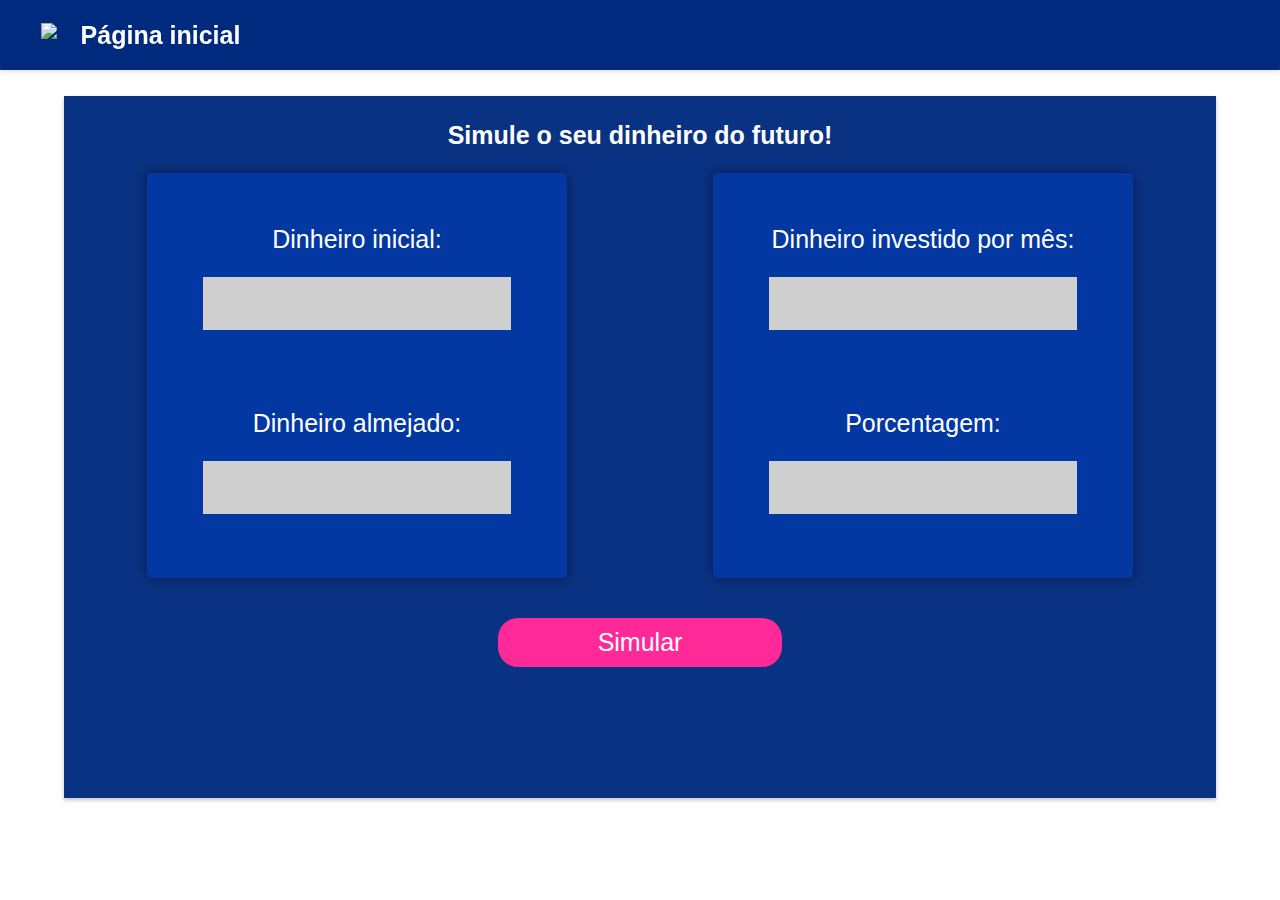
==== simulador.html @ 277ca398 "Simulador + responsividade CF" ====
<!DOCTYPE html>
<html lang="en">

<head>
    <meta charset="UTF-8">
    <meta name="viewport" content="width=device-width, initial-scale=1.0">
    <link rel="stylesheet" href="style-simulador.css">
    <title>Simulador</title>
</head>

<body>
    <header>
        <nav>
            <div>
                <a style="font-weight: 800; font-size: 1.2em; color: rgb(0, 0, 0);" href="index.html">
                    <img src="estilo/Assets/arrow.png" alt="calculadora" width="30" height="25" class="mr-2" />
                    <p>Página inicial</p>
                </a>
            </div>
        </nav>

    </header>
    <div class="container">
        <form>
            <h2>Simule o seu dinheiro do futuro!</h2>
            <div class="container-selinputs">


                <div class="division1">
                    <div class="selInputs">
                        <label for="dinheiroInicial">Dinheiro inicial:</label> <input type="number" id="dinheiroInicial"
                            name="dinheiroInicial" class="inputs">
                    </div>
                    <div class="selInputs">
                        <label for="dinheiroInicial">Dinheiro almejado:</label> <input type="number"
                            id="dinheiroAlmejado" name="dinheiroAlmejado" class="inputs">
                    </div>
                </div>
                <div class="division1">
                    <div class="selInputs">
                        <label for="dinheiroMes">Dinheiro investido por mês:</label> <input type="number"
                            id="dinheiroMes" name="dinheiroMes" class="inputs">
                    </div>
                    <div class="selInputs">
                        <label for="porcentagem">Porcentagem:</label> <input type="number" id="porcentagem"
                            name="porcentagem" class="inputs">
                    </div>
                </div>
            </div>

            <button id="buttonConfirm">Simular</button>
        </form>
        <div id="resultado">
        </div>
    </div>

    <script src="scriptSimulador.js"></script>
</body>

</html>
---- style-simulador.css ----
* {
    margin: 0;
    padding: 0;
    box-sizing: border-box;
    color: white !important
}

body {
    font-family: 'Inter', sans-serif !important;
    background-image: url("estilo/Assets/background.jpg");
    background-size: cover;
    background-repeat: repeat;
    background-position: center center;
    height: 100vh;
    color: #333;
    line-height: 1.6;
    padding-top: 60px;

}

header {
    position: fixed;
    top: 0;
    left: 0;
    width: 100%;
    padding: 15px;
    box-shadow: 0 2px 4px rgba(0, 0, 0, 0.1);
    z-index: 999;
    background-color: rgb(0, 42, 125);
}

nav {
    display: flex;
    margin-left: 2vw;
}

nav div {
    display: flex;
    align-items: center;
}

a {
    font-weight: 800;
    font-size: 1.2em;
    color: rgb(0, 0, 0);
    display: flex;
    align-items: center;
    text-decoration: none;
}

a img {
    margin-right: 5px;
}

.container {
    background-color: rgba(0, 42, 125, 0.959);
    box-shadow: 0 2px 4px rgba(0, 0, 0, 0.253);
    width: 70vw;
    height: 81vh;
    margin: 4vh auto;
    padding: 10px
}

.container h2 {
    text-align: center;
    margin-top: 1vh;
    margin-bottom: 2vh;
}

.division1 {
    background-color: rgba(3, 56, 163, 0.959);
    display: flex;
    flex-direction: column;
    justify-content: space-around;
    box-shadow: 0 2px 4px rgba(0, 0, 0, 0.253);
    height: 40vh;
    box-sizing: border-box;
    padding: 2vh;
    box-shadow: 3px 3px 10px rgba(0, 0, 0, 0.219), -3px -3px 10px rgba(0, 0, 0, 0.219);
    border-radius: 1%;
}

.container-selinputs {
    display: flex;
    justify-content: space-around;
}

.selInputs {
    font-size: 1.1rem;
    display: flex;
    width: 30vw;
    flex-direction: column;
    text-align: center;
}

.inputs {
    background: rgb(207, 207, 207) !important;
    border: none;
    font-size: 16px;
    height: auto;
    margin: 0;
    outline: 0;
    padding: 12px;
    width: 80%;
    background-color: #e8eeef;
    color: #2c2c2c !important;
    margin: 2vh auto;
}

.inputs:hover {
    background-color: #ff168e;
    box-shadow: 3px 3px 10px rgba(0, 0, 0, 0.219), -3px -3px 10px rgba(0, 0, 0, 0.219);
}

#buttonConfirm {
    border: 0;
    border-radius: 20px;
    padding: 10px 100px;
    margin: 25px auto 0 auto;
    cursor: pointer;
    background-color: #FF2A97;
    transition: background-color 0.3s, box-shadow 0.3s;
    text-decoration: none;
    color: white;
    text-align: center;
    display: block;
    font-size: 1.1rem;
}

#buttonConfirm:hover {
    background-color: #ff168e;
    box-shadow: 3px 3px 10px rgba(0, 0, 0, 0.219), -3px -3px 10px rgba(0, 0, 0, 0.219);
}

#resultado {
    display: flex;
    justify-content: center;
    align-items: center;
    text-align: center;
    font-size: 1.5rem;

}

@media (max-width: 1280px) {
    * {
        font-size: 25px !important;
    }

    .container {
        width: 90vw;
        height: 78vh;
    }
}

.division1 {
    height: 45vh;
}

nav a p {
    margin-left: 7px;
}

#buttonConfirm {
    margin-top: 40px;
}

@media (max-width: 1024px) {
    * {
        font-size: 30px !important;
    }

    .container {
        width: 90vw;
        height: 70vh;
    }
}

.division1 {
    height: 45vh;
}

nav a p {
    margin-left: 7px;
}

#buttonConfirm {
    margin-top: 40px;
}

#resultado {
    margin-top: 20px
}

@media (max-width: 950px) {
    * {
        font-size: 30px !important;
    }

    .container {
        width: 90vw;
    }
}

nav a p {
    margin-left: 7px;
}

#buttonConfirm {
    margin-top: 40px;
}

@media (max-width: 768px) {
    * {
        font-size: 25px !important;
    }

    .container {
        width: 90vw;
        height: 72vh;
    }
}

nav a p {
    margin-left: 7px;
}

#buttonConfirm {
    margin-top: 40px;
}


@media (max-width: 600px) {
    * {
        font-size: 20px !important;
    }

    .container {
        width: 90vw;
        height: 75vh;
    }
}

nav a p {
    margin-left: 5px;
}

@media (max-width: 400px) {
    * {
        font-size: 14px !important;
    }

    .container {
        width: 90vw;
        height: 76vh;
    }
}
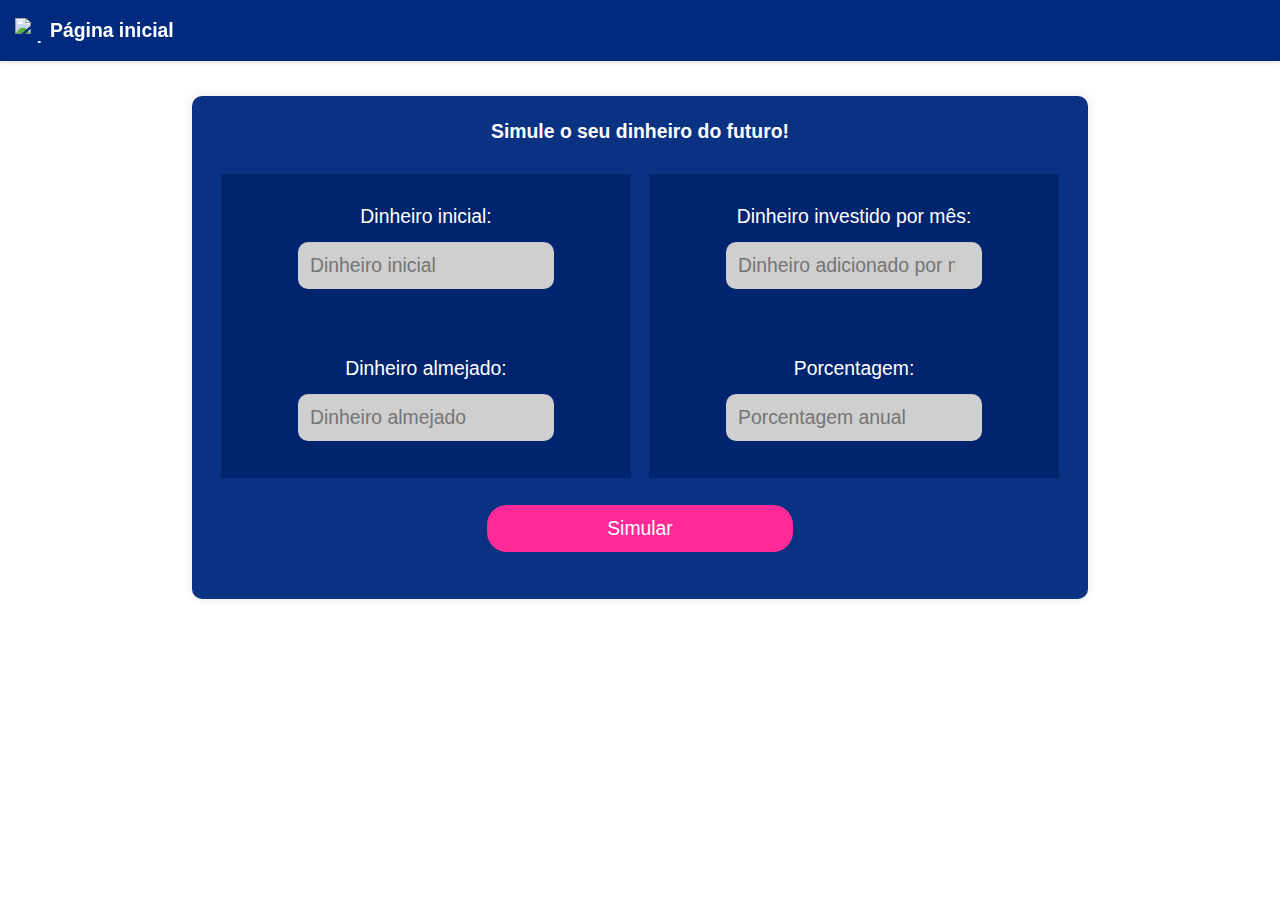
==== commit dc1ea57e: "Responsividade + Eye blind + Textos + Placeholders" ====
--- a/simulador.html
+++ b/simulador.html
@@ -4,7 +4,7 @@
 <head>
     <meta charset="UTF-8">
     <meta name="viewport" content="width=device-width, initial-scale=1.0">
-    <link rel="stylesheet" href="style-simulador.css">
+    <link rel="stylesheet" href="styles-simulador.css">
     <title>Simulador</title>
 </head>
 
@@ -12,49 +12,52 @@
     <header>
         <nav>
             <div>
-                <a style="font-weight: 800; font-size: 1.2em; color: rgb(0, 0, 0);" href="index.html">
-                    <img src="estilo/Assets/arrow.png" alt="calculadora" width="30" height="25" class="mr-2" />
-                    <p>Página inicial</p>
-                </a>
-            </div>
+                <a style="font-weight: 800; font-size: 1.2em;" href="index.html">
+                  <img src="estilo/Assets/arrow.png" alt="calculadora" width="30" height="25" />
+                  Página inicial</a>
+              </div>
         </nav>
-
     </header>
     <div class="container">
         <form>
             <h2>Simule o seu dinheiro do futuro!</h2>
             <div class="container-selinputs">
-
-
-                <div class="division1">
+                <div class="division">
                     <div class="selInputs">
-                        <label for="dinheiroInicial">Dinheiro inicial:</label> <input type="number" id="dinheiroInicial"
+                        <label for="dinheiroInicial">Dinheiro inicial:</label>
+                        <input type="number" placeholder="Dinheiro inicial" id="dinheiroInicial"
                             name="dinheiroInicial" class="inputs">
                     </div>
                     <div class="selInputs">
-                        <label for="dinheiroInicial">Dinheiro almejado:</label> <input type="number"
-                            id="dinheiroAlmejado" name="dinheiroAlmejado" class="inputs">
+                        <label for="dinheiroInicial">Dinheiro almejado:</label>
+                        <input type="number" id="dinheiroAlmejado" placeholder="Dinheiro almejado"
+                            name="dinheiroAlmejado" class="inputs">
                     </div>
                 </div>
-                <div class="division1">
+                <div class="division">
                     <div class="selInputs">
-                        <label for="dinheiroMes">Dinheiro investido por mês:</label> <input type="number"
-                            id="dinheiroMes" name="dinheiroMes" class="inputs">
+                        <label for="dinheiroMes">Dinheiro investido por mês:</label>
+                        <input type="number" id="dinheiroMes" placeholder="Dinheiro adicionado por mês"
+                            name="dinheiroMes" class="inputs">
                     </div>
                     <div class="selInputs">
-                        <label for="porcentagem">Porcentagem:</label> <input type="number" id="porcentagem"
-                            name="porcentagem" class="inputs">
+                        <label for="porcentagem">Porcentagem:</label>
+                        <input type="number" id="porcentagem" name="porcentagem"
+                            placeholder="Porcentagem anual" class="inputs">
                     </div>
                 </div>
             </div>
 
-            <button id="buttonConfirm">Simular</button>
+            <div class="container2">
+                <button id="buttonConfirm">Simular</button>
+
         </form>
         <div id="resultado">
         </div>
+        </div>
     </div>
-
-    <script src="scriptSimulador.js"></script>
 </body>
 
+<script src="scriptSimulador.js"></script>
+
 </html>--- a/styles-simulador.css
+++ b/styles-simulador.css
@@ -0,0 +1,188 @@
+/* Reset de margin e padding */
+* {
+    margin: 0;
+    padding: 0;
+    box-sizing: border-box;
+    color: white !important;
+    font-size: 1.1rem !important;
+  }
+  
+  /* Estilos gerais para o corpo da página */
+  body {
+    font-family: 'Inter', sans-serif;
+    background-image: url("estilo/Assets/background.jpg");
+    background-size: cover;
+    background-repeat: repeat;
+    background-position: center center;
+    height: 100vh !important;
+    color: #333;
+    line-height: 1.6;
+    padding-top: 60px;
+  }
+  
+  /* Estilos para o cabeçalho */
+  header {
+    position: fixed;
+    top: 0;
+    left: 0;
+    width: 100%;
+    padding: 15px;
+    box-shadow: 0 2px 4px rgba(0, 0, 0, 0.1);
+    z-index: 999;
+    background-color: rgb(0, 42, 125);
+  }
+  
+  nav {
+    display: flex !important;
+    flex-direction: row;
+    justify-content: space-between;
+  }
+  
+  header nav a {
+    text-decoration: none;
+    align-items: center;
+    display: flex;
+  }
+  
+  header nav a img {
+    margin-right: 5px; /* Adiciona um espaço entre a imagem e o texto */
+}
+.container {
+    width: 70vw;
+    height: auto;
+    margin: 4vh auto;
+    padding: 20px;
+    background-color: rgba(0, 42, 125, 0.959);
+    border-radius: 10px;
+    box-shadow: 0 0 10px rgba(0, 0, 0, 0.1);
+}
+
+.container h2 {
+    text-align: center;
+    margin-bottom: 3vh;
+}
+
+.container-selinputs {
+    display: flex;
+    justify-content: space-between;
+    margin: 0 auto;
+}
+
+.division {
+    text-align: center;
+    flex: 1;
+    display: flex;
+    flex-direction: column;
+    align-items: center;
+    background-color: rgb(0, 37, 110);
+    margin: 0 1vh
+}
+
+.selInputs {
+    margin: 3vh 3vw;
+    display: flex;
+    flex-direction: column;
+    align-items: center;
+    width: 20vw;
+}
+
+.selInputs label {
+    display: block;
+    margin-bottom: 5px;
+}
+
+.inputs {
+  background: rgb(207, 207, 207) !important;
+  border-radius: 10px;
+  border: none;
+  font-size: 16px;
+  height: auto;
+  margin: 0;
+  outline: 0;
+  padding: 12px;
+  width: 100%;
+  background-color: #e8eeef;
+  color: #333 !important;
+  box-shadow: 0 1px 0 rgba(0, 0, 0, 0.03) inset;
+  margin-bottom: 10px;
+  margin-top: 5px;
+}
+
+.container2 {
+    margin-top: 3vh;
+    text-align: center;
+}
+
+#resultado {
+    margin-top: 3vh;
+    font-weight: bold;
+    font-size: 1.2rem !important;
+}
+
+#buttonConfirm {
+    border: 0;
+    border-radius: 20px;
+    padding: 12px 120px;
+    margin: 10px auto;
+    cursor: pointer;
+    background-color: #FF2A97;
+    transition: background-color 0.3s, box-shadow 0.3s;
+    text-decoration: none;
+    color: white;
+    text-align: center;
+    display: block;
+    opacity: 0;
+    transform: translateX(3000px);
+    transition: opacity 1s ease, transform 1s ease;
+  }
+  
+  #buttonConfirm {
+
+    opacity: 1;
+    transform: translateX(0);
+  }
+  
+  #buttonConfirm:hover {
+
+    background-color: #ff168e;
+    box-shadow: 3px 3px 10px rgba(0, 0, 0, 0.562), -3px -3px 10px rgba(0, 0, 0, 0.219);
+    transform: scale(1.05);
+    transition: transform 0.3s ease;
+  }
+  @media (max-width: 768px) {
+
+    .selInputs {
+        min-width: 23vw;
+    }
+
+    * {
+        font-size: 1rem !important;
+    }
+
+    .container {
+        width: 90vw;
+    }
+
+#buttonConfirm {
+    padding: 12px 40px;
+}
+}
+
+    @media (max-width: 400px) {
+
+        .selInputs {
+            min-width: 23vw;
+        }
+
+        * {
+            font-size: 1rem !important;
+        }
+    
+        .container {
+            width: 90vw;
+        }
+
+    #buttonConfirm {
+        padding: 12px 40px;
+    }
+}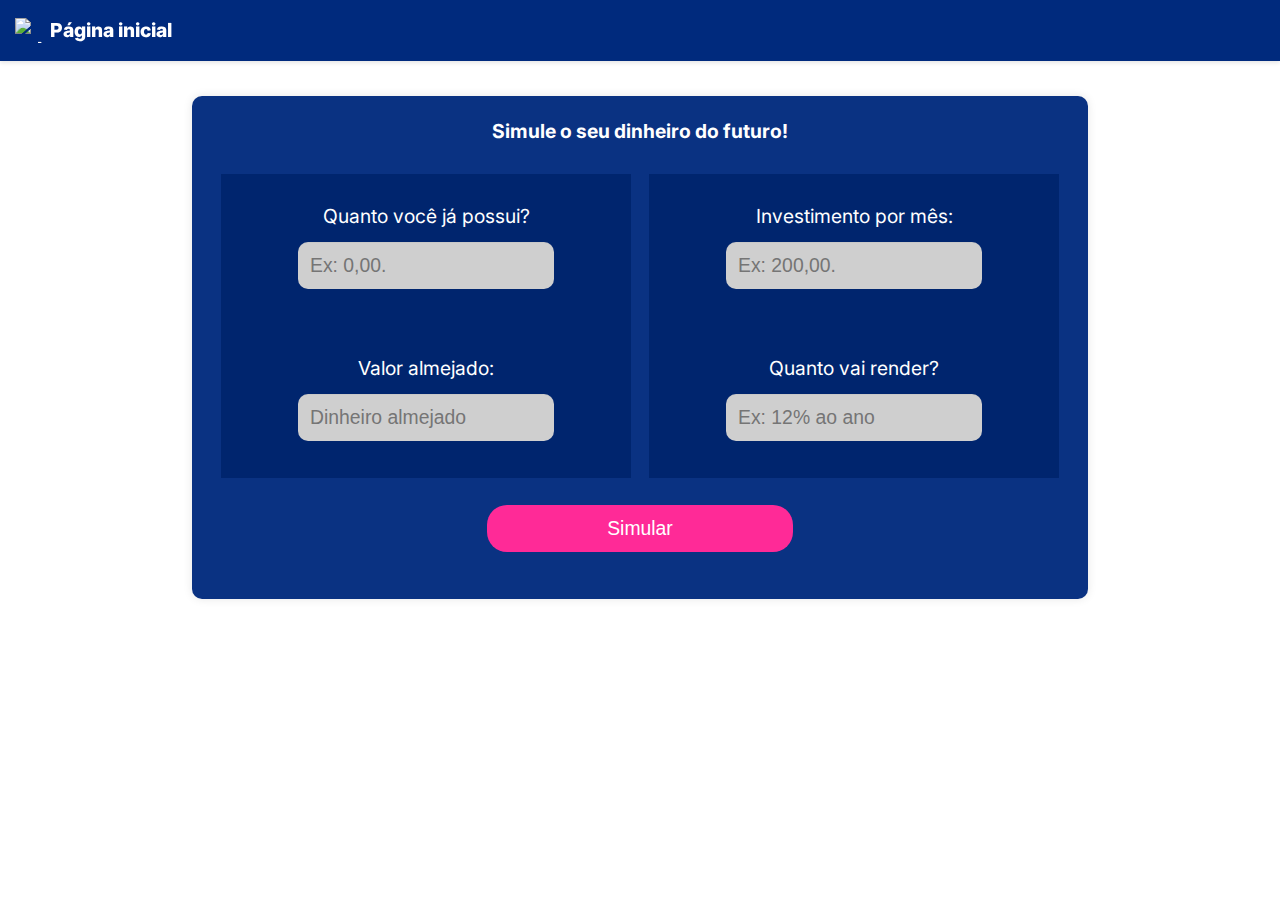
==== commit 61cc46c8: "Correção de bug - valor númerico interpretado / Adição de small / Adição de Icon / Alteração Placeho" ====
--- a/simulador.html
+++ b/simulador.html
@@ -5,7 +5,12 @@
     <meta charset="UTF-8">
     <meta name="viewport" content="width=device-width, initial-scale=1.0">
     <link rel="stylesheet" href="styles-simulador.css">
-    <title>Simulador</title>
+    <link rel="stylesheet" href="estilo/BootStrap/bootstrap.min.css" />
+    <link rel="icon" href="estilo/Assets/favicon.png" type="image/x-icon" />
+    <link rel="preconnect" href="https://fonts.googleapis.com">
+    <link rel="preconnect" href="https://fonts.gstatic.com" crossorigin>
+    <link href="https://fonts.googleapis.com/css2?family=Inter:wght@100..900&display=swap" rel="stylesheet">
+    <title>Simulador de Investimento</title>
 </head>
 
 <body>
@@ -13,9 +18,9 @@
         <nav>
             <div>
                 <a style="font-weight: 800; font-size: 1.2em;" href="index.html">
-                  <img src="estilo/Assets/arrow.png" alt="calculadora" width="30" height="25" />
-                  Página inicial</a>
-              </div>
+                    <img src="estilo/Assets/arrow.png" alt="calculadora" width="30" height="25" />
+                    Página inicial</a>
+            </div>
         </nav>
     </header>
     <div class="container">
@@ -24,36 +29,34 @@
             <div class="container-selinputs">
                 <div class="division">
                     <div class="selInputs">
-                        <label for="dinheiroInicial">Dinheiro inicial:</label>
-                        <input type="number" placeholder="Dinheiro inicial" id="dinheiroInicial"
-                            name="dinheiroInicial" class="inputs">
+                        <label for="dinheiroInicial">Quanto você já possui?</label>
+                        <input type="number" placeholder="Ex: 0,00." id="dinheiroInicial" name="dinheiroInicial"
+                            class="inputs">
                     </div>
                     <div class="selInputs">
-                        <label for="dinheiroInicial">Dinheiro almejado:</label>
+                        <label for="dinheiroInicial">Valor almejado:</label>
                         <input type="number" id="dinheiroAlmejado" placeholder="Dinheiro almejado"
                             name="dinheiroAlmejado" class="inputs">
                     </div>
                 </div>
                 <div class="division">
                     <div class="selInputs">
-                        <label for="dinheiroMes">Dinheiro investido por mês:</label>
-                        <input type="number" id="dinheiroMes" placeholder="Dinheiro adicionado por mês"
-                            name="dinheiroMes" class="inputs">
+                        <label for="dinheiroMes">Investimento por mês:</label>
+                        <input type="number" id="dinheiroMes" placeholder="Ex: 200,00." name="dinheiroMes"
+                            class="inputs">
                     </div>
                     <div class="selInputs">
-                        <label for="porcentagem">Porcentagem:</label>
-                        <input type="number" id="porcentagem" name="porcentagem"
-                            placeholder="Porcentagem anual" class="inputs">
+                        <label for="porcentagem">Quanto vai render?</label>
+                        <input type="number" id="porcentagem" name="porcentagem" placeholder="Ex: 12% ao ano"
+                            class="inputs">
                     </div>
                 </div>
             </div>
-
-            <div class="container2">
-                <button id="buttonConfirm">Simular</button>
-
         </form>
-        <div id="resultado">
-        </div>
+        <div class="container2">
+            <button id="buttonConfirm">Simular</button>
+            <div id="resultado"></div>
+            <small id="resultadoHelp" class="form-text text-danger"></small>
         </div>
     </div>
 </body>
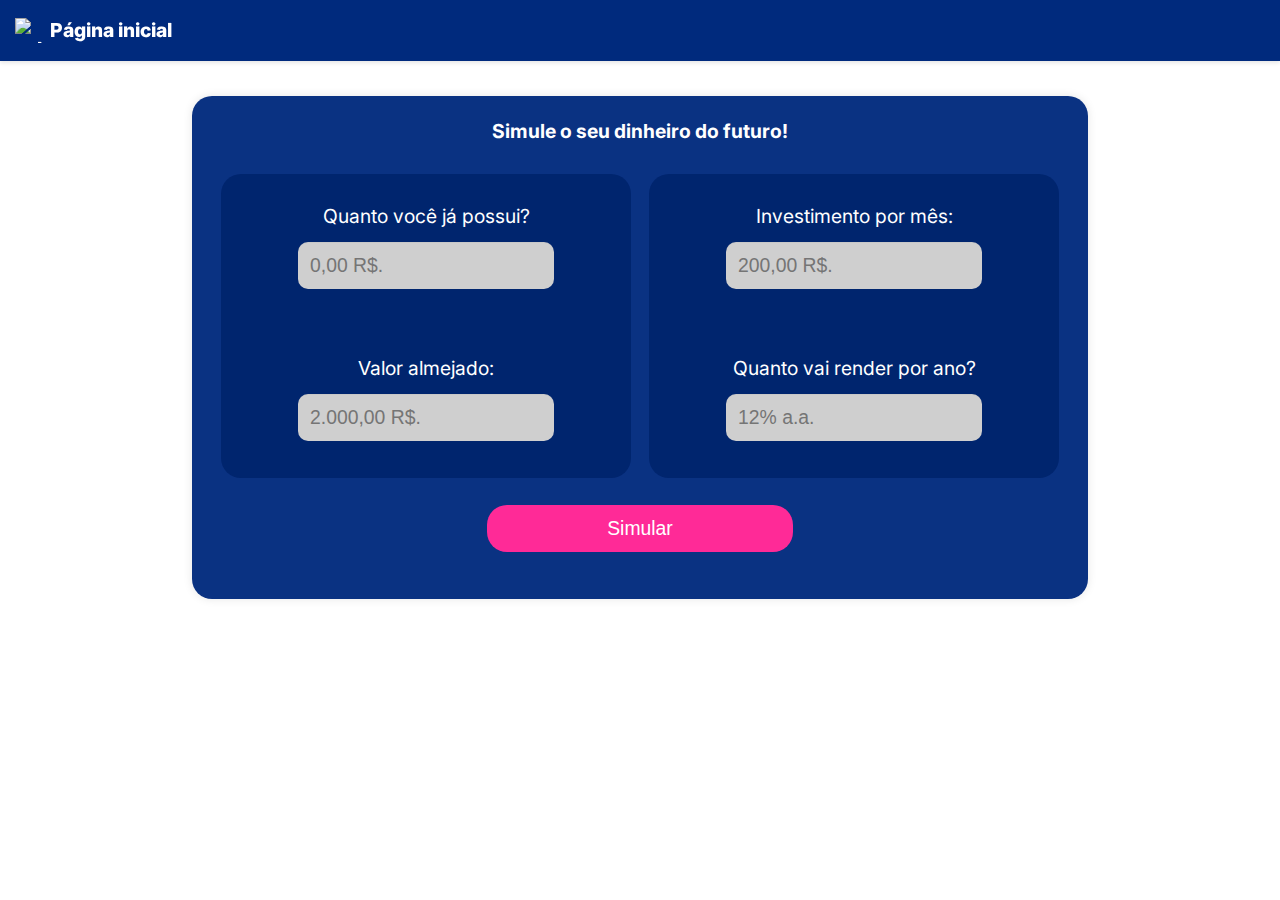
==== commit ad5a7aaa: "modificação simulador" ====
--- a/simulador.html
+++ b/simulador.html
@@ -30,24 +30,24 @@
                 <div class="division">
                     <div class="selInputs">
                         <label for="dinheiroInicial">Quanto você já possui?</label>
-                        <input type="number" placeholder="Ex: 0,00." id="dinheiroInicial" name="dinheiroInicial"
+                        <input type="number" placeholder="0,00 R$." id="dinheiroInicial" name="dinheiroInicial"
                             class="inputs">
                     </div>
                     <div class="selInputs">
                         <label for="dinheiroInicial">Valor almejado:</label>
-                        <input type="number" id="dinheiroAlmejado" placeholder="Dinheiro almejado"
+                        <input type="number" id="dinheiroAlmejado" placeholder="2.000,00 R$."
                             name="dinheiroAlmejado" class="inputs">
                     </div>
                 </div>
                 <div class="division">
                     <div class="selInputs">
                         <label for="dinheiroMes">Investimento por mês:</label>
-                        <input type="number" id="dinheiroMes" placeholder="Ex: 200,00." name="dinheiroMes"
+                        <input type="number" id="dinheiroMes" placeholder="200,00 R$." name="dinheiroMes"
                             class="inputs">
                     </div>
                     <div class="selInputs">
-                        <label for="porcentagem">Quanto vai render?</label>
-                        <input type="number" id="porcentagem" name="porcentagem" placeholder="Ex: 12% ao ano"
+                        <label for="porcentagem">Quanto vai render por ano?</label>
+                        <input type="number" id="porcentagem" name="porcentagem" placeholder="12% a.a."
                             class="inputs">
                     </div>
                 </div>
--- a/styles-simulador.css
+++ b/styles-simulador.css
@@ -1,4 +1,3 @@
-/* Reset de margin e padding */
 * {
     margin: 0;
     padding: 0;
@@ -6,8 +5,7 @@
     color: white !important;
     font-size: 1.1rem !important;
   }
-  
-  /* Estilos gerais para o corpo da página */
+   
   body {
     font-family: 'Inter', sans-serif;
     background-image: url("estilo/Assets/background.jpg");
@@ -20,7 +18,6 @@
     padding-top: 60px;
   }
   
-  /* Estilos para o cabeçalho */
   header {
     position: fixed;
     top: 0;
@@ -45,7 +42,7 @@
   }
   
   header nav a img {
-    margin-right: 5px; /* Adiciona um espaço entre a imagem e o texto */
+    margin-right: 5px; 
 }
 .container {
     width: 70vw;
@@ -53,7 +50,7 @@
     margin: 4vh auto;
     padding: 20px;
     background-color: rgba(0, 42, 125, 0.959);
-    border-radius: 10px;
+    border-radius: 20px;
     box-shadow: 0 0 10px rgba(0, 0, 0, 0.1);
 }
 
@@ -75,7 +72,9 @@
     flex-direction: column;
     align-items: center;
     background-color: rgb(0, 37, 110);
-    margin: 0 1vh
+    margin: 0 1vh;
+    border: none;
+    border-radius: 20px;
 }
 
 .selInputs {
@@ -89,6 +88,12 @@
 .selInputs label {
     display: block;
     margin-bottom: 5px;
+}
+
+input[type="number"]::-webkit-inner-spin-button,
+input[type="number"]::-webkit-outer-spin-button {
+    -webkit-appearance: none;
+    margin: 0;
 }
 
 .inputs {
@@ -166,23 +171,4 @@
 #buttonConfirm {
     padding: 12px 40px;
 }
-}
-
-    @media (max-width: 400px) {
-
-        .selInputs {
-            min-width: 23vw;
-        }
-
-        * {
-            font-size: 1rem !important;
-        }
-    
-        .container {
-            width: 90vw;
-        }
-
-    #buttonConfirm {
-        padding: 12px 40px;
-    }
 }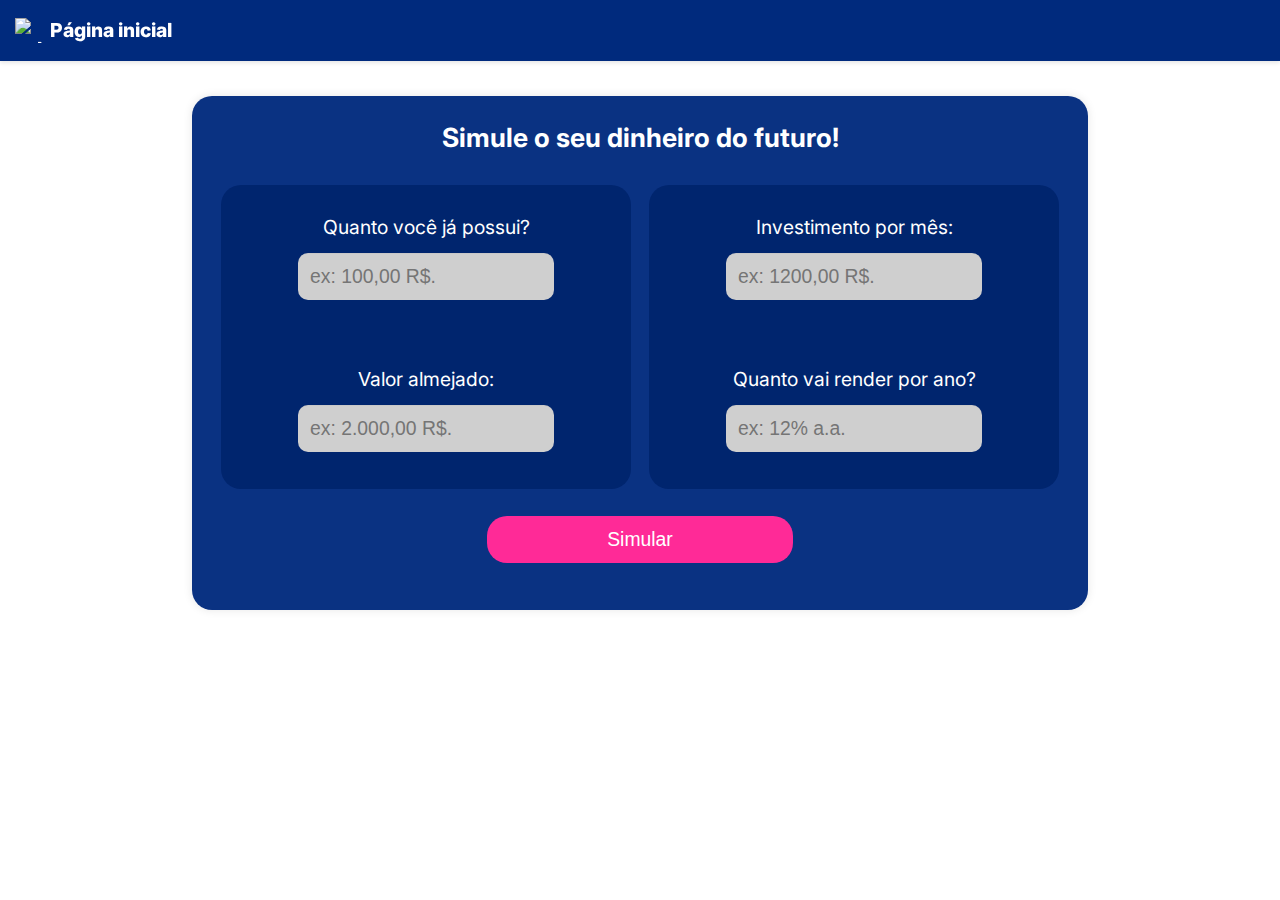
==== commit 1941d2bb: "Texto small + Historico de transações" ====
--- a/simulador.html
+++ b/simulador.html
@@ -30,24 +30,24 @@
                 <div class="division">
                     <div class="selInputs">
                         <label for="dinheiroInicial">Quanto você já possui?</label>
-                        <input type="number" placeholder="0,00 R$." id="dinheiroInicial" name="dinheiroInicial"
+                        <input type="number" placeholder="ex: 100,00 R$." id="dinheiroInicial" name="dinheiroInicial"
                             class="inputs">
                     </div>
                     <div class="selInputs">
                         <label for="dinheiroInicial">Valor almejado:</label>
-                        <input type="number" id="dinheiroAlmejado" placeholder="2.000,00 R$."
+                        <input type="number" id="dinheiroAlmejado" placeholder="ex: 2.000,00 R$."
                             name="dinheiroAlmejado" class="inputs">
                     </div>
                 </div>
                 <div class="division">
                     <div class="selInputs">
                         <label for="dinheiroMes">Investimento por mês:</label>
-                        <input type="number" id="dinheiroMes" placeholder="200,00 R$." name="dinheiroMes"
+                        <input type="number" id="dinheiroMes" placeholder="ex: 1200,00 R$." name="dinheiroMes"
                             class="inputs">
                     </div>
                     <div class="selInputs">
                         <label for="porcentagem">Quanto vai render por ano?</label>
-                        <input type="number" id="porcentagem" name="porcentagem" placeholder="12% a.a."
+                        <input type="number" id="porcentagem" name="porcentagem" placeholder="ex: 12% a.a."
                             class="inputs">
                     </div>
                 </div>
--- a/styles-simulador.css
+++ b/styles-simulador.css
@@ -55,6 +55,7 @@
 }
 
 .container h2 {
+  font-size: 1.5rem !important;
     text-align: center;
     margin-bottom: 3vh;
 }
@@ -75,6 +76,15 @@
     margin: 0 1vh;
     border: none;
     border-radius: 20px;
+    transition: opacity 1.2s ease, transform 1s ease;
+    opacity: 0;
+    transform: translateY(-500px);
+}
+
+
+.division.show {
+    opacity: 1;
+    transform: translateY(0);
 }
 
 .selInputs {
@@ -129,19 +139,19 @@
     border-radius: 20px;
     padding: 12px 120px;
     margin: 10px auto;
+    opacity: 0;
+    transform: translateX(1000px);
+    transition: background-color 0.3s, box-shadow 0.3s, opacity 1s ease, transform 1s ease;
     cursor: pointer;
     background-color: #FF2A97;
-    transition: background-color 0.3s, box-shadow 0.3s;
     text-decoration: none;
     color: white;
     text-align: center;
     display: block;
-    opacity: 0;
-    transform: translateX(3000px);
-    transition: opacity 1s ease, transform 1s ease;
+    
   }
   
-  #buttonConfirm {
+  #buttonConfirm.show {
 
     opacity: 1;
     transform: translateX(0);
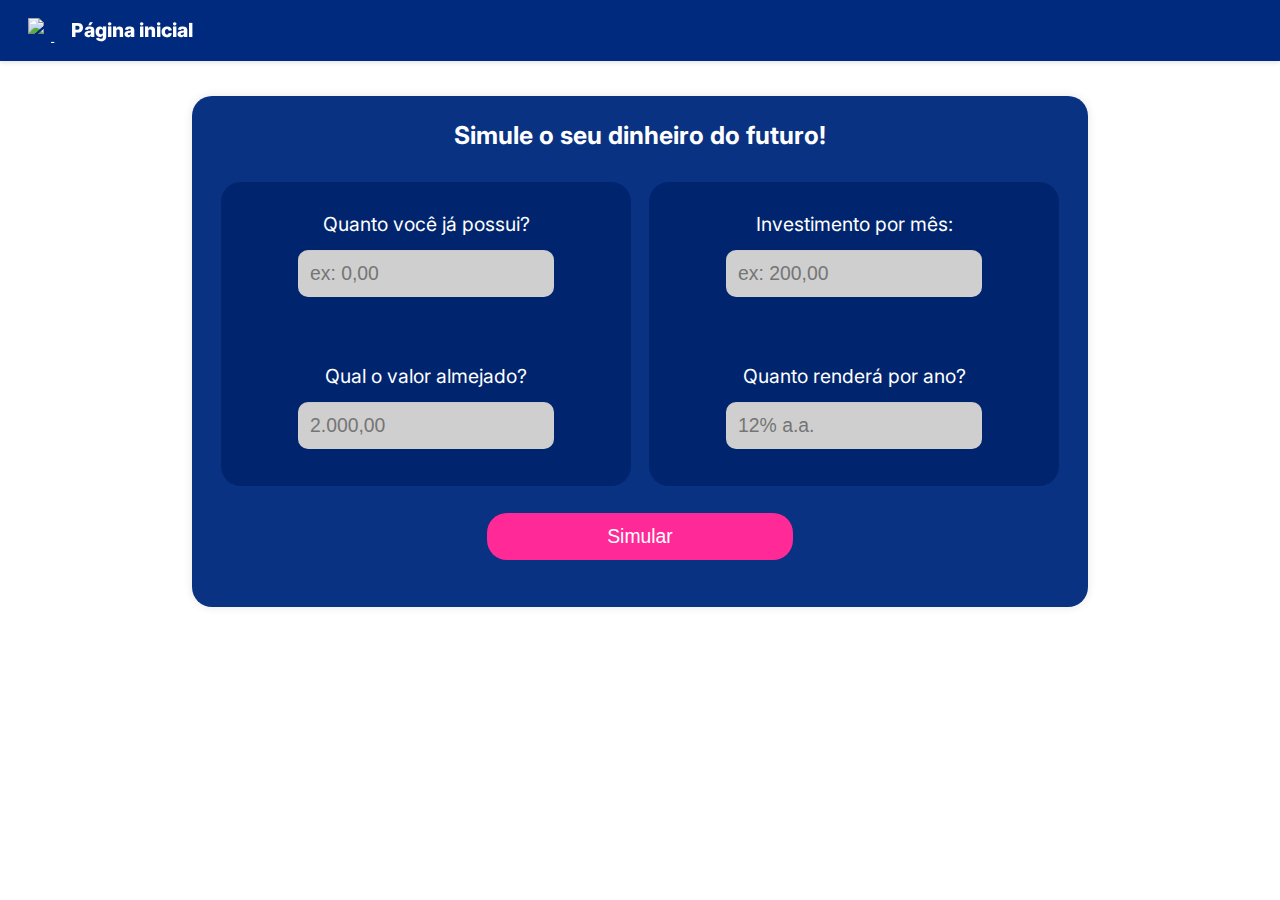
==== commit 974c9c18: "Finalização do Front-End" ====
--- a/simulador.html
+++ b/simulador.html
@@ -10,7 +10,7 @@
     <link rel="preconnect" href="https://fonts.googleapis.com">
     <link rel="preconnect" href="https://fonts.gstatic.com" crossorigin>
     <link href="https://fonts.googleapis.com/css2?family=Inter:wght@100..900&display=swap" rel="stylesheet">
-    <title>Simulador de Investimento</title>
+    <title>2N Finanças</title>
 </head>
 
 <body>
@@ -30,25 +30,24 @@
                 <div class="division">
                     <div class="selInputs">
                         <label for="dinheiroInicial">Quanto você já possui?</label>
-                        <input type="number" placeholder="ex: 100,00 R$." id="dinheiroInicial" name="dinheiroInicial"
+                        <input type="number" placeholder="ex: 0,00" id="dinheiroInicial" name="dinheiroInicial"
                             class="inputs">
                     </div>
                     <div class="selInputs">
-                        <label for="dinheiroInicial">Valor almejado:</label>
-                        <input type="number" id="dinheiroAlmejado" placeholder="ex: 2.000,00 R$."
-                            name="dinheiroAlmejado" class="inputs">
+                        <label for="dinheiroInicial">Qual o valor almejado?</label>
+                        <input type="number" id="dinheiroAlmejado" placeholder="2.000,00" name="dinheiroAlmejado"
+                            class="inputs">
                     </div>
                 </div>
                 <div class="division">
                     <div class="selInputs">
                         <label for="dinheiroMes">Investimento por mês:</label>
-                        <input type="number" id="dinheiroMes" placeholder="ex: 1200,00 R$." name="dinheiroMes"
+                        <input type="number" id="dinheiroMes" placeholder="ex: 200,00" name="dinheiroMes"
                             class="inputs">
                     </div>
                     <div class="selInputs">
-                        <label for="porcentagem">Quanto vai render por ano?</label>
-                        <input type="number" id="porcentagem" name="porcentagem" placeholder="ex: 12% a.a."
-                            class="inputs">
+                        <label for="porcentagem">Quanto renderá por ano?</label>
+                        <input type="number" id="porcentagem" name="porcentagem" placeholder="12% a.a." class="inputs">
                     </div>
                 </div>
             </div>
--- a/styles-simulador.css
+++ b/styles-simulador.css
@@ -1,109 +1,112 @@
 * {
-    margin: 0;
-    padding: 0;
-    box-sizing: border-box;
-    color: white !important;
-    font-size: 1.1rem !important;
-  }
-   
-  body {
-    font-family: 'Inter', sans-serif;
-    background-image: url("estilo/Assets/background.jpg");
-    background-size: cover;
-    background-repeat: repeat;
-    background-position: center center;
-    height: 100vh !important;
-    color: #333;
-    line-height: 1.6;
-    padding-top: 60px;
-  }
-  
-  header {
-    position: fixed;
-    top: 0;
-    left: 0;
-    width: 100%;
-    padding: 15px;
-    box-shadow: 0 2px 4px rgba(0, 0, 0, 0.1);
-    z-index: 999;
-    background-color: rgb(0, 42, 125);
-  }
-  
-  nav {
-    display: flex !important;
-    flex-direction: row;
-    justify-content: space-between;
-  }
-  
-  header nav a {
-    text-decoration: none;
-    align-items: center;
-    display: flex;
-  }
-  
-  header nav a img {
-    margin-right: 5px; 
+  margin: 0;
+  padding: 0;
+  box-sizing: border-box;
+  color: white !important;
+  font-size: 1.1rem !important;
 }
+
+body {
+  font-family: 'Inter', sans-serif;
+  background-image: url("estilo/Assets/background.jpg");
+  background-size: cover;
+  background-repeat: repeat;
+  background-position: center center;
+  height: 100vh !important;
+  color: #333;
+  line-height: 1.6;
+  padding-top: 60px;
+}
+
+header {
+  position: fixed;
+  top: 0;
+  left: 0;
+  width: 100%;
+  padding: 15px;
+  box-shadow: 0 2px 4px rgba(0, 0, 0, 0.1);
+  z-index: 999;
+  background-color: rgb(0, 42, 125);
+}
+
+nav {
+  display: flex !important;
+  flex-direction: row;
+  justify-content: space-between;
+}
+
+header nav a {
+  text-decoration: none;
+  align-items: center;
+  display: flex;
+}
+
+header nav a img {
+  margin-right: 1vw;
+  margin-left: 1vw;
+}
+
 .container {
-    width: 70vw;
-    height: auto;
-    margin: 4vh auto;
-    padding: 20px;
-    background-color: rgba(0, 42, 125, 0.959);
-    border-radius: 20px;
-    box-shadow: 0 0 10px rgba(0, 0, 0, 0.1);
+  width: 70vw !important;
+  height: auto;
+  margin: 4vh auto;
+  padding: 20px;
+  background-color: rgba(0, 42, 125, 0.959);
+  border-radius: 20px;
+  box-shadow: 0 0 10px rgba(0, 0, 0, 0.1);
 }
 
 .container h2 {
-  font-size: 1.5rem !important;
-    text-align: center;
-    margin-bottom: 3vh;
+  font-size: 1.4rem !important;
+  text-align: center;
+  margin-bottom: 3vh;
 }
 
 .container-selinputs {
-    display: flex;
-    justify-content: space-between;
-    margin: 0 auto;
+  display: flex;
+  justify-content: space-between;
+  margin: 0 auto;
 }
 
 .division {
-    text-align: center;
-    flex: 1;
-    display: flex;
-    flex-direction: column;
-    align-items: center;
-    background-color: rgb(0, 37, 110);
-    margin: 0 1vh;
-    border: none;
-    border-radius: 20px;
-    transition: opacity 1.2s ease, transform 1s ease;
-    opacity: 0;
-    transform: translateY(-500px);
+  text-align: center;
+  flex: 1;
+  display: flex;
+  flex-direction: column;
+  justify-content: space-around;
+  align-items: center;
+  background-color: rgb(0, 37, 110);
+  margin: 0 1vh;
+  border: none;
+  border-radius: 20px;
+  transition: opacity 1.2s ease, transform 1s ease;
+  opacity: 0;
+  transform: translateY(-500px);
 }
 
 
 .division.show {
-    opacity: 1;
-    transform: translateY(0);
+  opacity: 1;
+  transform: translateY(0);
 }
 
 .selInputs {
-    margin: 3vh 3vw;
-    display: flex;
-    flex-direction: column;
-    align-items: center;
-    width: 20vw;
+  margin: 3vh 3vw;
+  display: flex;
+  flex-direction: column;
+  align-items: center;
+  width: 20vw;
 }
 
 .selInputs label {
-    display: block;
-    margin-bottom: 5px;
+  display: block;
+  margin-bottom: 5px;
 }
 
 input[type="number"]::-webkit-inner-spin-button,
 input[type="number"]::-webkit-outer-spin-button {
-    -webkit-appearance: none;
-    margin: 0;
+  -webkit-appearance: none;
+  margin: 0;
 }
 
 .inputs {
@@ -124,61 +127,62 @@
 }
 
 .container2 {
-    margin-top: 3vh;
-    text-align: center;
+  margin-top: 3vh;
+  text-align: center;
 }
 
 #resultado {
-    margin-top: 3vh;
-    font-weight: bold;
-    font-size: 1.2rem !important;
+  margin-top: 3vh;
+  font-weight: bold;
+  font-size: 1.2rem !important;
 }
 
 #buttonConfirm {
-    border: 0;
-    border-radius: 20px;
-    padding: 12px 120px;
-    margin: 10px auto;
-    opacity: 0;
-    transform: translateX(1000px);
-    transition: background-color 0.3s, box-shadow 0.3s, opacity 1s ease, transform 1s ease;
-    cursor: pointer;
-    background-color: #FF2A97;
-    text-decoration: none;
-    color: white;
-    text-align: center;
-    display: block;
-    
+  border: 0;
+  border-radius: 20px;
+  padding: 12px 120px;
+  margin: 10px auto;
+  cursor: pointer;
+  background-color: #FF2A97;
+  text-decoration: none;
+  color: white;
+  text-align: center;
+  display: block;
+  opacity: 0;
+  transform: translateX(100px);
+  transition: background-color 0.3s, box-shadow 0.3s, opacity 1s ease, transform 1s ease;
+
+}
+
+#buttonConfirm.show {
+
+  opacity: 1;
+  transform: translateX(0);
+}
+
+#buttonConfirm:hover {
+
+  background-color: #ff168e;
+  box-shadow: 3px 3px 10px rgba(0, 0, 0, 0.562), -3px -3px 10px rgba(0, 0, 0, 0.219);
+  transform: scale(1.05);
+  transition: transform 0.3s ease;
+}
+
+@media (max-width: 768px) {
+
+  .selInputs {
+    min-width: 23vw;
   }
-  
-  #buttonConfirm.show {
 
-    opacity: 1;
-    transform: translateX(0);
+  * {
+    font-size: 1rem !important;
   }
-  
-  #buttonConfirm:hover {
 
-    background-color: #ff168e;
-    box-shadow: 3px 3px 10px rgba(0, 0, 0, 0.562), -3px -3px 10px rgba(0, 0, 0, 0.219);
-    transform: scale(1.05);
-    transition: transform 0.3s ease;
+  .container {
+    width: 90vw !important;
   }
-  @media (max-width: 768px) {
 
-    .selInputs {
-        min-width: 23vw;
-    }
-
-    * {
-        font-size: 1rem !important;
-    }
-
-    .container {
-        width: 90vw;
-    }
-
-#buttonConfirm {
+  #buttonConfirm {
     padding: 12px 40px;
-}
+  }
 }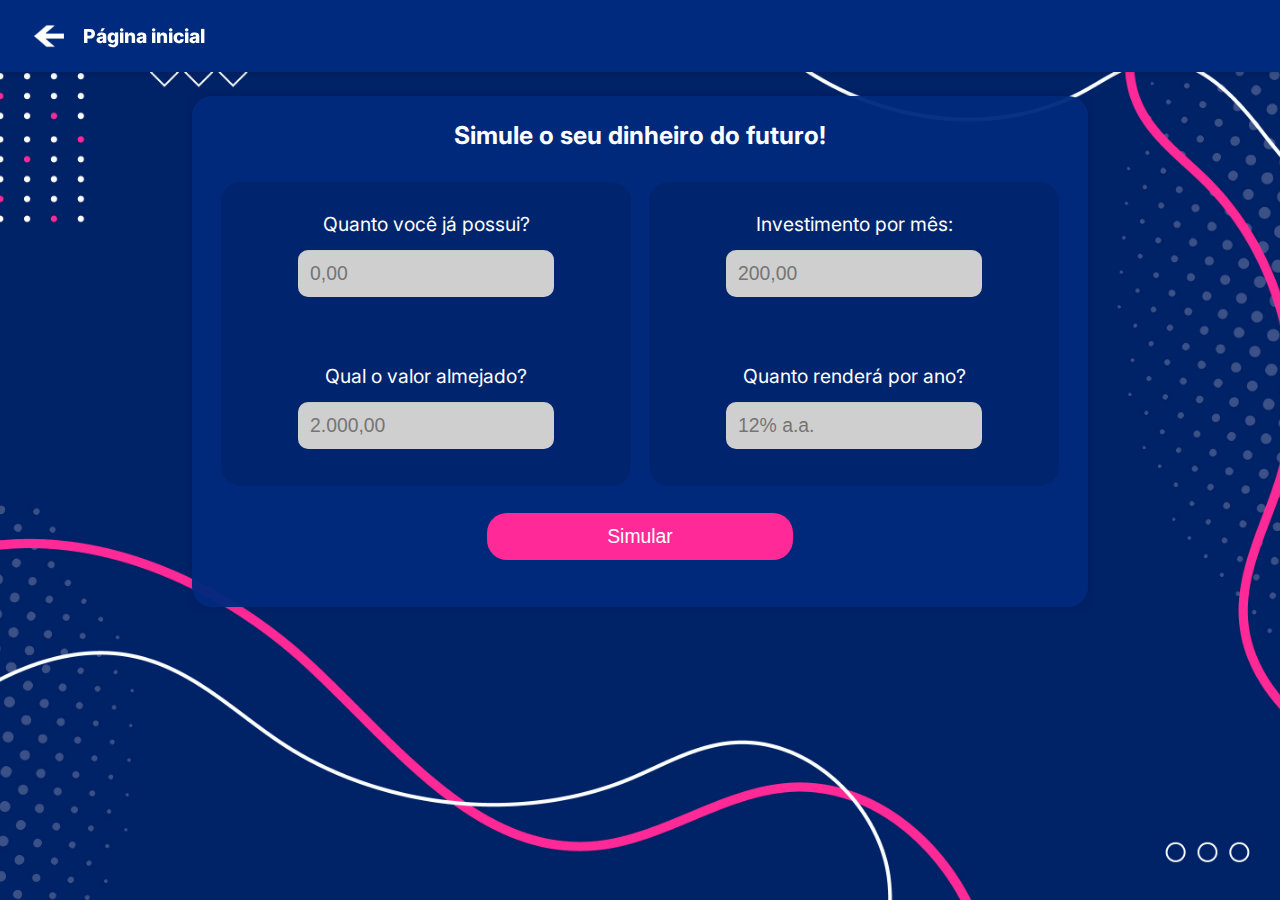
==== commit 7b2b5dae: "Merge branch 'BrunnoFOS:main' into main" ====
--- a/simulador.html
+++ b/simulador.html
@@ -6,7 +6,7 @@
     <meta name="viewport" content="width=device-width, initial-scale=1.0">
     <link rel="stylesheet" href="styles-simulador.css">
     <link rel="stylesheet" href="estilo/BootStrap/bootstrap.min.css" />
-    <link rel="icon" href="estilo/Assets/favicon.png" type="image/x-icon" />
+    <link rel="icon" href="estilo/images/favicon.png" type="image/x-icon" />
     <link rel="preconnect" href="https://fonts.googleapis.com">
     <link rel="preconnect" href="https://fonts.gstatic.com" crossorigin>
     <link href="https://fonts.googleapis.com/css2?family=Inter:wght@100..900&display=swap" rel="stylesheet">
@@ -18,7 +18,7 @@
         <nav>
             <div>
                 <a style="font-weight: 800; font-size: 1.2em;" href="index.html">
-                    <img src="estilo/Assets/arrow.png" alt="calculadora" width="30" height="25" />
+                    <img src="estilo/images/arrow.png" alt="Página Inicial" width="30" height="25" />
                     Página inicial</a>
             </div>
         </nav>
@@ -30,11 +30,11 @@
                 <div class="division">
                     <div class="selInputs">
                         <label for="dinheiroInicial">Quanto você já possui?</label>
-                        <input type="number" placeholder="ex: 0,00" id="dinheiroInicial" name="dinheiroInicial"
+                        <input type="number" placeholder="0,00" id="dinheiroInicial" name="dinheiroInicial"
                             class="inputs">
                     </div>
                     <div class="selInputs">
-                        <label for="dinheiroInicial">Qual o valor almejado?</label>
+                        <label for="dinheiroAlmejado">Qual o valor almejado?</label>
                         <input type="number" id="dinheiroAlmejado" placeholder="2.000,00" name="dinheiroAlmejado"
                             class="inputs">
                     </div>
@@ -42,7 +42,7 @@
                 <div class="division">
                     <div class="selInputs">
                         <label for="dinheiroMes">Investimento por mês:</label>
-                        <input type="number" id="dinheiroMes" placeholder="ex: 200,00" name="dinheiroMes"
+                        <input type="number" id="dinheiroMes" placeholder="200,00" name="dinheiroMes"
                             class="inputs">
                     </div>
                     <div class="selInputs">
--- a/styles-simulador.css
+++ b/styles-simulador.css
@@ -7,8 +7,8 @@
 }
 
 body {
-  font-family: 'Inter', sans-serif;
-  background-image: url("estilo/Assets/background.jpg");
+  font-family: 'Inter', sans-serif !important;
+  background-image: url("estilo/images/background.jpg");
   background-size: cover;
   background-repeat: repeat;
   background-position: center center;
@@ -20,6 +20,9 @@
 
 header {
   position: fixed;
+  height: 8vh;
+  display: flex !important;
+  align-items: center;
   top: 0;
   left: 0;
   width: 100%;
@@ -36,14 +39,14 @@
 }
 
 header nav a {
-  text-decoration: none;
+  text-decoration: none !important;
   align-items: center;
   display: flex;
 }
 
 header nav a img {
-  margin-right: 1vw;
-  margin-left: 1vw;
+  margin-right: 1.5vw ;
+  margin-left: 1.5vw;
 }
 
 .container {
@@ -185,4 +188,4 @@
   #buttonConfirm {
     padding: 12px 40px;
   }
-}+}
